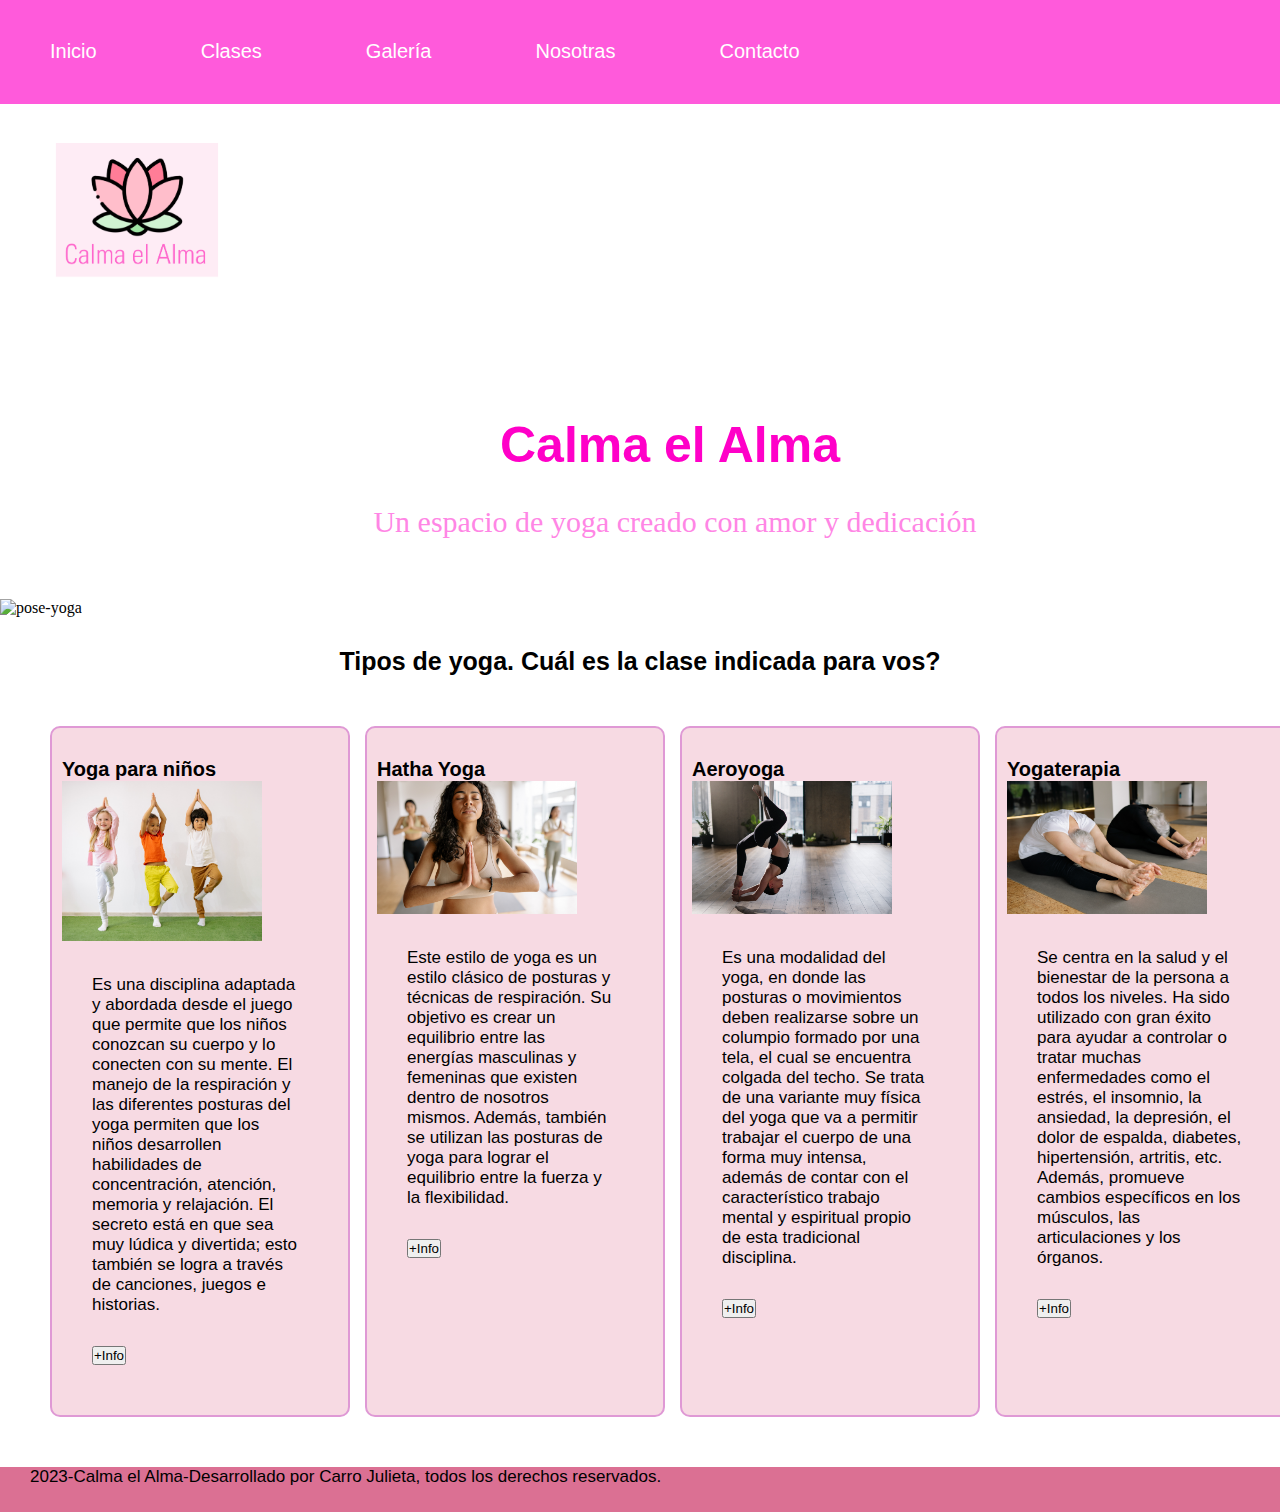
==== index.html @ 1856cc7d "Nueva barra de navegacion" ====
<!DOCTYPE html>
<html lang="es">
<head>
    <meta charset="UTF-8">
    <meta http-equiv="X-UA-Compatible" content="IE=edge">
    <meta name="viewport" content="width=device-width, initial-scale=1.0">
    <link rel="shortcut icon" href="./recursos/Logo/logo sin texto.png" type="image/x-icon">
    <!--Hoja de Estilos CSS-->
    <link rel="stylesheet" href="./css/estilos.css"/>
    <title>Calma el Alma-Inicio</title>
    
</head>
<body>

<!--HTML Semantico-->

<nav>

    <!--Enlaces Relativos-->
<div class="barra-navegador">
    <a class="links-inicio"  href="#">Inicio</a>
    <a class="links-clases" href="./paginas/clases.html">Clases</a>
    <a class="links-galeria" href="./paginas/Galería.html">Galería</a>
    <a class="links-nosotras" href="./paginas/nosotras.html">Nosotras</a>
    <a class="links-contacto" href="./paginas/contacto.html">Contacto</a>
</nav>

<!--Enlaces IMG-->
<div class="logo-imagen">

    <img src="./recursos/Logo/Calma el Alma.png" alt="Logo" width="300px">

</div>


<main>
    <header>
    <h1>Calma el Alma</h1>
    <h3>Un espacio de yoga creado con amor y dedicación</h3>
    </header>
</main>

<nav>
    <header>
        <img src="./recursos/Imagenes/pose yoga.jpg" alt="pose-yoga" width="1350px">
    </header>

</nav>

<div>
    <h3>Tipos de yoga. Cuál es la clase indicada para vos?</h3>
</div>



<!--Grid-->
<div class="grid-container">
    <div class="caja">
    <h4>Yoga para niños</h4>
    <img src="./recursos/Imagenes/yoga-niños.jpg" alt="yoga para niños" width="200px">
    <p>Es una disciplina adaptada y abordada desde el juego que permite que los niños conozcan su cuerpo y lo conecten con su mente. El manejo de la respiración y las diferentes posturas del yoga permiten que los niños desarrollen habilidades de concentración, atención, memoria y relajación. 
    El secreto está en que sea muy lúdica y divertida; esto también se logra a través de canciones, juegos e historias.</p>

    <p><button type="Info">+Info</button></p>
    </div>

    <div class="caja">
    <h4>Hatha Yoga</h4>
    <img src="./recursos/Imagenes/hatha yoga.jpg" alt="hatha yoga" width="200px">
    <p>Este estilo de yoga es un estilo clásico de posturas y técnicas de respiración. Su objetivo es crear un equilibrio entre las energías masculinas y femeninas que existen dentro de nosotros mismos. Además, también se utilizan las posturas de yoga para lograr el equilibrio entre la fuerza y la flexibilidad.
    </p>
    <p><button type="Info">+Info</button></p>
    </div>


    <div class="caja">
    <h4>Aeroyoga</h4>
    <img src="./recursos/Imagenes/aeroyoga.jpg" alt="aeroyoga" width="200px">
    <p>Es una modalidad del yoga, en donde las posturas o movimientos deben realizarse sobre un columpio formado por una tela, el cual se encuentra colgada del techo. Se trata de una variante muy física del yoga que va a permitir trabajar el cuerpo de una forma muy intensa, además de contar con el característico trabajo mental y espiritual propio de esta tradicional disciplina.</p>
    <p><button type="Info">+Info</button></p>
    </div>


    <div class="caja">
    <h4>Yogaterapia</h4>
    <img src="./recursos/Imagenes/yoga terapia.jpg" alt="yogaterapia" width="200px">
    <p>Se centra en la salud y el bienestar de la persona a todos los niveles. Ha sido utilizado con gran éxito para ayudar a controlar o tratar muchas enfermedades como el estrés, el insomnio, la ansiedad, la depresión, el dolor de espalda, diabetes, hipertensión, artritis, etc. Además, promueve cambios específicos en los músculos, las articulaciones y los órganos.</p>
    <p><button type="Info">+Info</button></p>
    </div>
</div>

<footer id="estilos-footer">
    <p>2023-Calma el Alma-Desarrollado por Carro Julieta, todos los derechos reservados.</p>
</footer>


</body>
</html>
---- css/estilos.css ----
/*Selector Universal*/
*{
    margin: 0;
    padding: 0;
}

h1{
    margin-left: 500px;
    font-family: Verdana, Geneva, Tahoma, sans-serif;
    font-size: 50px;
    font-weight: bold;
    color: rgb(255, 0, 200);
    margin: center;
    padding: 60px 0px 1px 0px;

}
h2{
font-family: 'Segoe UI', Tahoma, Geneva, Verdana, sans-serif;
font-size: 25px;
padding: 50px 40px;
}

h3{
    font-family: 'Segoe UI', Tahoma, Geneva, Verdana, sans-serif;
    font-size: 25px;
    text-align: center;
    margin: 30px; 
}

header h3{
    margin-left: 100px;
    font-family: Georgia, 'Times New Roman', Times, serif;
    font-size: 30px;
    font-weight: normal;
    color: rgb(255, 134, 229);
    padding-bottom: 30px;
}

h4{
    font-family: Verdana, Geneva, Tahoma, sans-serif;
    font-size: 20px;
}

p{
    font-family: Verdana, Geneva, Tahoma, sans-serif;
    font-size: 17px;
    text-align: left;
    margin: 30px
}


#bordes-header{
    border: 10px solid #ff73dc;
}


/*Selector de Clase*/
.links-nosotras{
    font-size: 20px;
    font-family: Verdana, Geneva, Tahoma, sans-serif;
    color: white;
    text-decoration: none;
    margin: 10px;
    padding: 40px;
}

.links-galeria{
    font-size: 20px;
    font-family: Verdana, Geneva, Tahoma, sans-serif;
    color: white;
    text-decoration: none;
    margin: 10px;
    padding: 40px;
}

.links-contacto{
    font-size: 20px;
    font-family: Verdana, Geneva, Tahoma, sans-serif;
    color: white;
    text-decoration: none;
    margin: 10px;
    padding: 40px;
}

.links-clases{
    font-size: 20px;
    font-family: Verdana, Geneva, Tahoma, sans-serif;
    color: white;
    text-decoration: none;
    margin: 10px;
    padding: 40px;
}

.links-inicio{
    font-size: 20px;
    font-family: Verdana, Geneva, Tahoma, sans-serif;
    color: white;
    text-decoration: none;
    margin: 10px;
    padding: 40px;
}


.barra-navegador{
    width: 1400px;
    height: 64px;
    background-color: rgb(255, 90, 219);
    padding-top: 40px;

}

.logo{
    display: flex;
    margin-left: 1000px;
    margin-top: 0px;
    margin bottom: 80px;
}


/*Pseudoclases*/
a:hover{
    background-color: rgb(255, 182, 193);
    padding: 40px;
    color: rgb(32, 178, 170);
}

a:active{
    color: black;
}

/*Selector ID*/
#estilos-footer{
background-color: rgb(219, 112, 147);
width: 1300px;
height: 45px;
font-family: 'Segoe UI', Tahoma, Geneva, Verdana, sans-serif;
font-size: 20px;
}


/*Index*/
/*Grid*/
.grid-container{
    background-color: white;
    margin: 50px;
    column-gap: 15px;

    /*Activando Grid*/
    display: grid;
    grid-template-columns: 300px 300px 300px 300px;
}

.caja{
    background-color: rgb(247, 218, 227);
    border-radius: 10px;
    border: 2px solid rgb(223, 153, 213);
    padding: 30px 20px 20px 10px;
}

/*Clases*/
/*Grid*/
.grid-dias{
    background-color: white;
    margin-left: 30px;
    margin-top: 20px;
    margin-bottom: 20px;

    /*Activando Grid*/
    display: grid;
    grid-template-columns: 200px 200px 200px 200px 200px 200px;
    grid-template-rows: 55px 70px 70px 70px 70px;
}

.caja-dias{
    background-color: rgb(255, 105, 180);
    border: 1px solid white;
    /*Tipografía*/
    font-size: 15px;
    font-family: Verdana, Geneva, Tahoma, sans-serif;    
    padding: 20px 30px;
    color: white;
    font-weight: bold;
}

.caja-horarios{
    background-color: rgb(238, 130, 238);
    border: 1px solid white;
    /*Tipografía*/
    font-size: 15px;
    font-family: Verdana, Geneva, Tahoma, sans-serif;
    padding: 10px 30px;
    color: black;
    font-weight: lighter;
}

.caja-practicas{
    background-color: rgb(216, 191, 216);
    border: 1px solid white;
    /*Tipografía*/
    font-size: 15px;
    font-family: Verdana, Geneva, Tahoma, sans-serif;
    padding: 10px 30px;
    color: black;
    font-weight: lighter;
}

/*Opiniones*/
/*Grid*/
.grid-opiniones{
    background-color: white;
    margin-left: 100px;
    margin-top: 20px;
    margin-bottom: 100px;
    column-gap: 15px;

    /*Activando Grid*/
    display: grid;
    grid-template-columns: 250px 250px 250px 250px;
    grid-template-rows: 500px;
}

.caja-opiniones{
background-color: white;
border: 2px solid rgb(238, 130, 238);
}

.galeria{
    display: flex;
    background-color: rgb(255, 240, 245);
    border: 1px solid rgb(238, 130, 238);
    flex-direction: row;
    flex-wrap: wrap;
    justify-content: space-evenly;
    align-content: space-evenly;
}
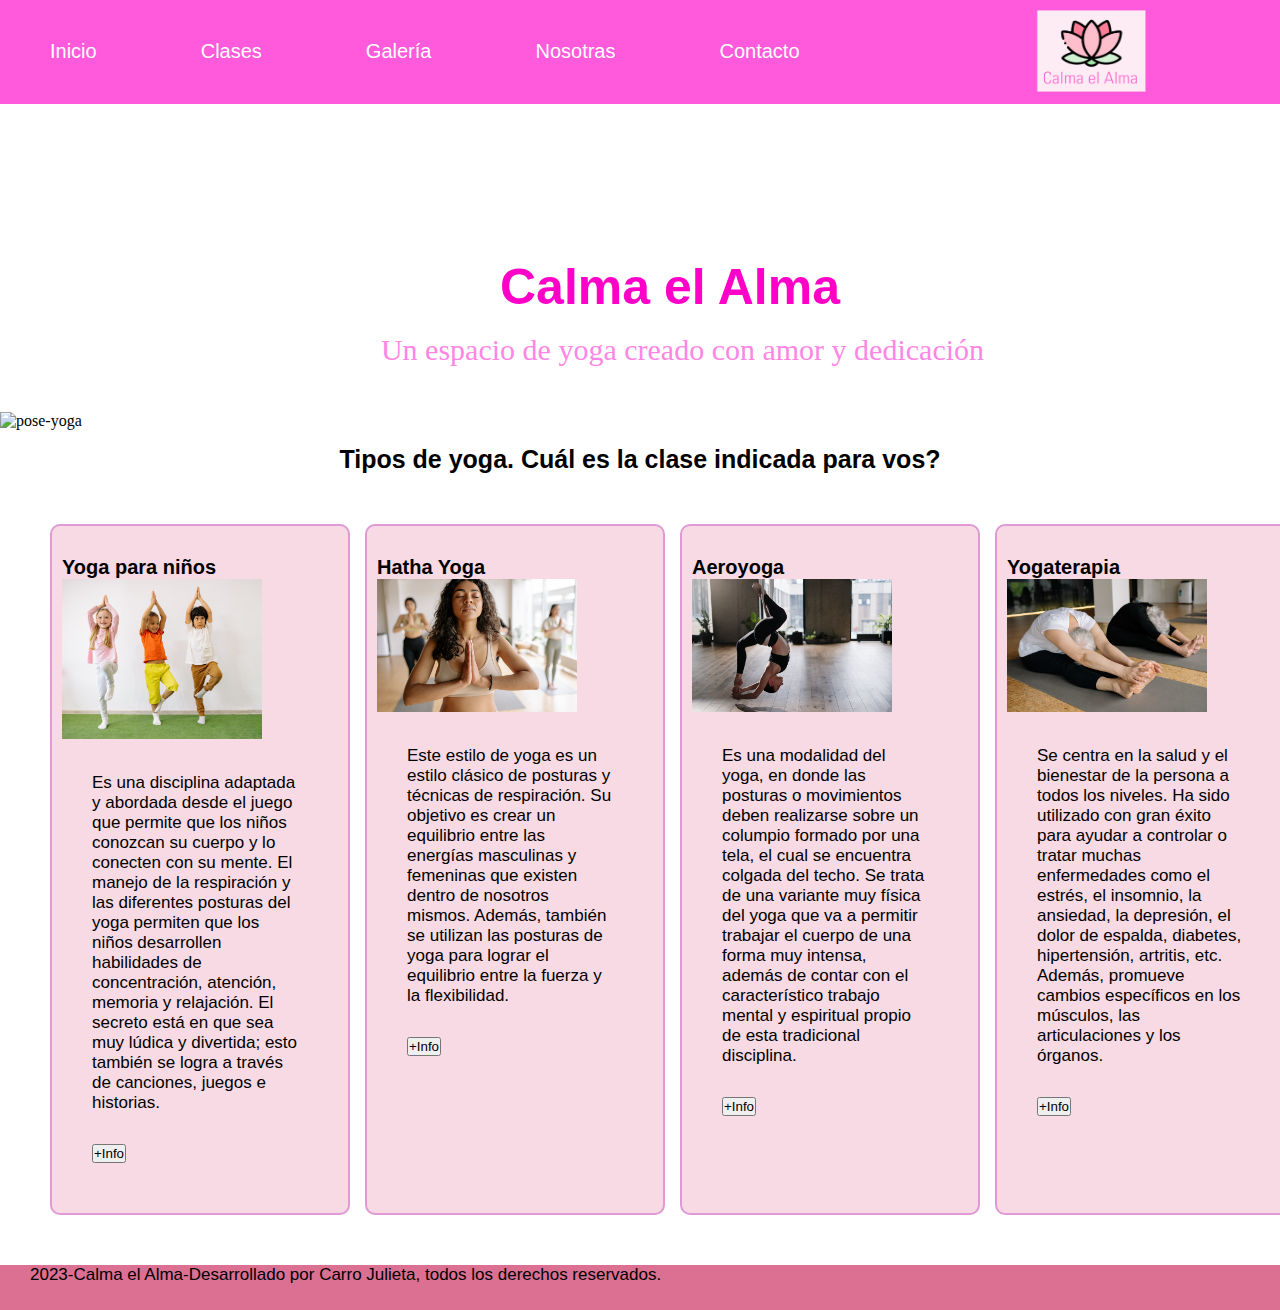
==== commit dbaac432: "Repositorio Pre Entrega" ====
--- a/index.html
+++ b/index.html
@@ -28,7 +28,7 @@
 <!--Enlaces IMG-->
 <div class="logo-imagen">
 
-    <img src="./recursos/Logo/Calma el Alma.png" alt="Logo" width="300px">
+    <img src="./recursos/Logo/Calma el Alma.png" alt="Logo" width="200px" height="150px">
 
 </div>
 
--- a/css/estilos.css
+++ b/css/estilos.css
@@ -11,7 +11,7 @@
     font-weight: bold;
     color: rgb(255, 0, 200);
     margin: center;
-    padding: 60px 0px 1px 0px;
+    padding-bottom: 2px;
 
 }
 h2{
@@ -24,7 +24,7 @@
     font-family: 'Segoe UI', Tahoma, Geneva, Verdana, sans-serif;
     font-size: 25px;
     text-align: center;
-    margin: 30px; 
+    margin: 15px; 
 }
 
 header h3{
@@ -109,11 +109,8 @@
 
 }
 
-.logo{
-    display: flex;
-    margin-left: 1000px;
-    margin-top: 0px;
-    margin bottom: 80px;
+.logo-imagen{
+    transform: translate(1000px,-117px);
 }
 
 
@@ -126,15 +123,6 @@
 
 a:active{
     color: black;
-}
-
-/*Selector ID*/
-#estilos-footer{
-background-color: rgb(219, 112, 147);
-width: 1300px;
-height: 45px;
-font-family: 'Segoe UI', Tahoma, Geneva, Verdana, sans-serif;
-font-size: 20px;
 }
 
 
@@ -156,6 +144,7 @@
     border: 2px solid rgb(223, 153, 213);
     padding: 30px 20px 20px 10px;
 }
+
 
 /*Clases*/
 /*Grid*/
@@ -235,3 +224,11 @@
 }
 
 
+/*Selector ID*/
+#estilos-footer{
+    background-color: rgb(219, 112, 147);
+    width: 1300px;
+    height: 45px;
+    font-family: 'Segoe UI', Tahoma, Geneva, Verdana, sans-serif;
+    font-size: 20px;
+    }
